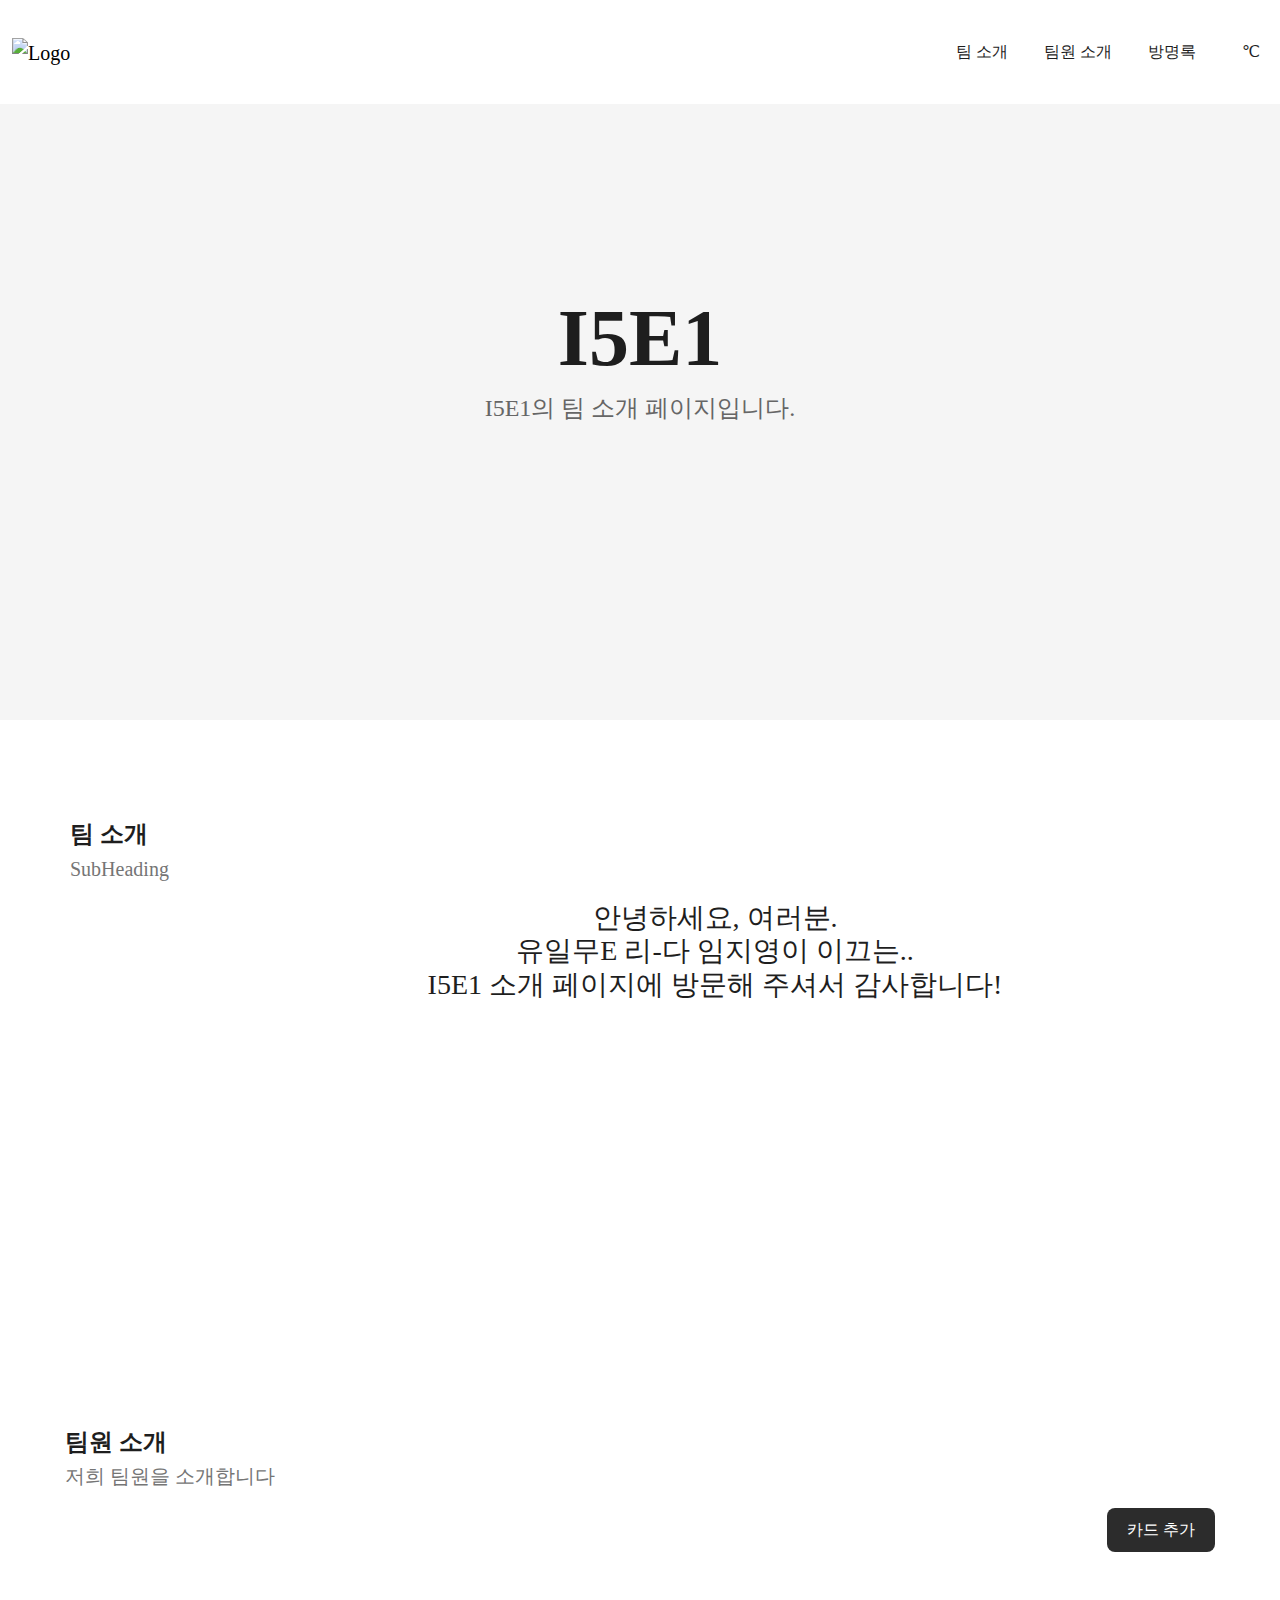
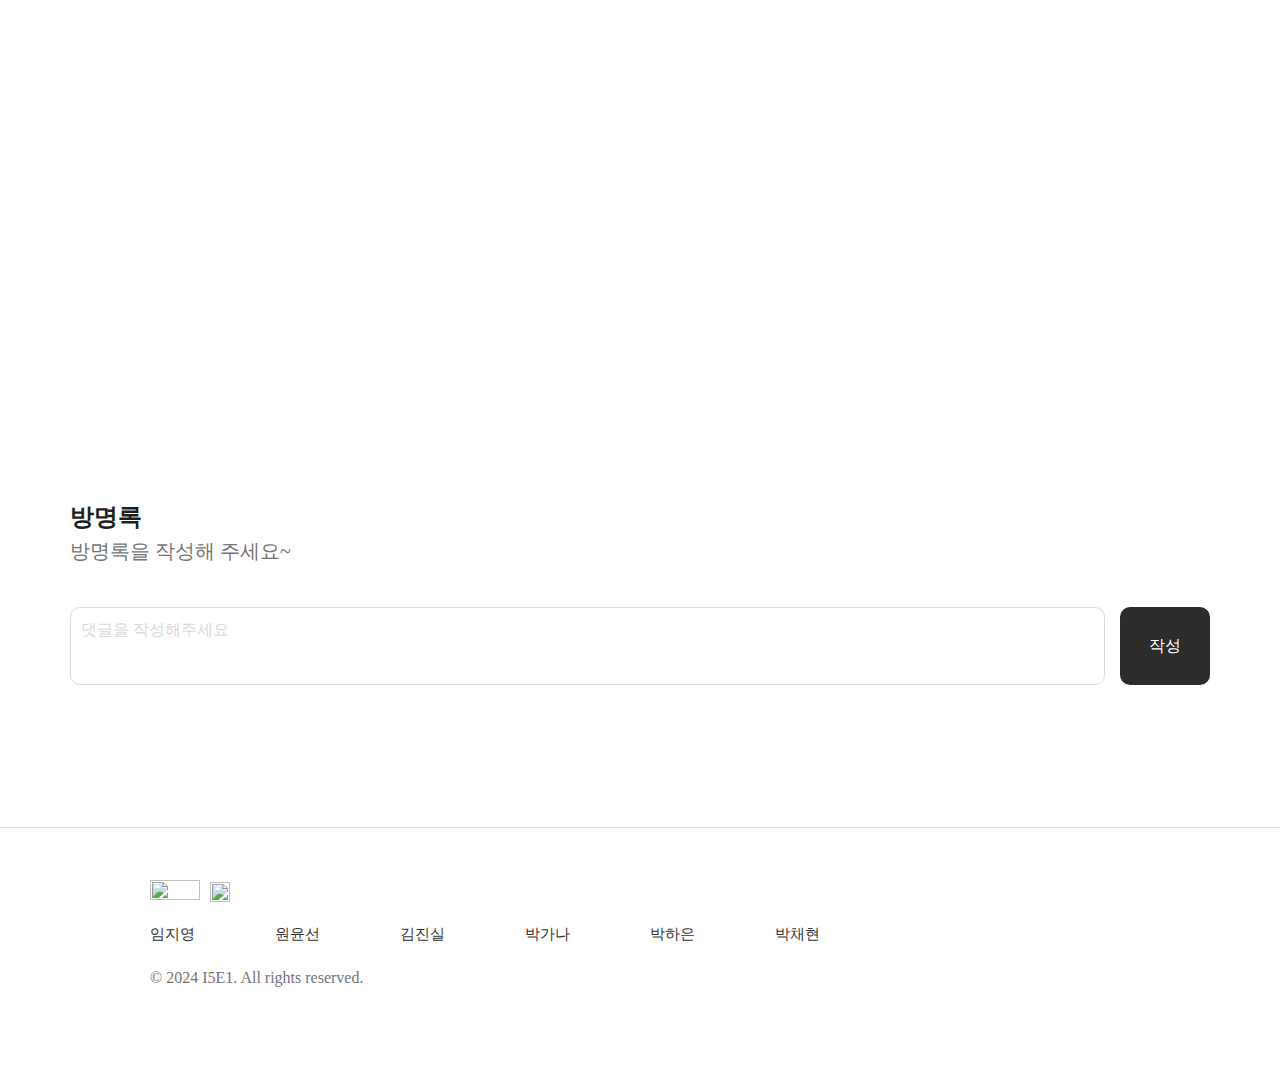
==== index.html @ d04c0a9f "카드 등록 css fix" ====
<!DOCTYPE html>
<html lang="en">

<head>
  <meta charset="UTF-8" />
  <meta name="viewport" content="width=device-width, initial-scale=1.0" />
  <title> I5E1 소개페이지 </title>
  <script src="https://ajax.googleapis.com/ajax/libs/jquery/3.5.1/jquery.min.js"></script>
  <script src="https://code.jquery.com/jquery-3.6.0.min.js"></script>
  <link href="https://cdn.jsdelivr.net/npm/bootstrap@5.0.2/dist/css/bootstrap.min.css" rel="stylesheet"
    integrity="sha384-EVSTQN3/azprG1Anm3QDgpJLIm9Nao0Yz1ztcQTwFspd3yD65VohhpuuCOmLASjC" crossorigin="anonymous">
  <link href="https://cdn.jsdelivr.net/npm/bootstrap@5.3.0/dist/css/bootstrap.min.css" rel="stylesheet">
  <link rel="stylesheet" href="./css/app.css" />

  <script>
    $(document).ready(function () {
      let url = "https://api.openweathermap.org/data/2.5/weather?q=Seoul&appid=7ecb1eb66ae504b90a80a108c2a51a09&units=metric";
      fetch(url)
        .then(res => res.json())
        .then(data => {
          let temp = data['main']['temp'];
          $('#ondo').text(temp);
          let icon = data['weather'][0]['icon'];
          let iconUrl = `https://openweathermap.org/img/wn/${icon}@2x.png`;
          $('#ondo-icon').html(`<img class="weather-icon" src="${iconUrl}" alt="Weather Icon">`);
        });
    });
  </script>
</head>

<body>

  <!-- 섹션 1 : 헤더 -->
  <nav class="navbar navbar-expand-lg fixed-top">
    <div class="container-fluid navbar-custom">
      <!-- 로고 -->
      <a class="navbar-brand" href="#">
        <img class="nbar-logo" src="https://ifh.cc/g/QCJOSd.png" alt="Logo">
      </a>

      <!-- 팀 소개 / 팀원 소개 / 방명록 / 온도 -->
      <div class="navbar-center">
        <ul class="navbar-nav">
          <li class="nav-item">
            <a class="nav-link" aria-current="page" href="#nbar1">팀 소개</a>
          </li>
          <li class="nav-item">
            <a class="nav-link" href="#teammates">팀원 소개</a>
          </li>
          <li class="nav-item">
            <a class="nav-link" href="#nbar3">방명록</a>
          </li>
          <li class="nav-item">
            <a class="nav-link" id="nav-link-ondo"><span id="ondo-icon"></span><span id="ondo"></span>℃</a>
          </li>
        </ul>
      </div>
    </div>
  </nav>

  <script src="https://cdn.jsdelivr.net/npm/bootstrap@5.3.0/dist/js/bootstrap.bundle.min.js"></script>

  <!-- 섹션 2 : 메인 / 팀 소개 페이지-->
  <div class="main_head">
    <div class="wrap">
      <h1 class="tit1"> I5E1 </h1>
      <h3 class="sub1"> I5E1의 팀 소개 페이지입니다. </h3>
    </div>
  </div>
  <div class=sub_head id="nbar1">
    <h4 class="tit2"> 팀 소개 </h4>
    <h6 class="sub2"> SubHeading </h6>
    <h3 class="introduce">
      안녕하세요, 여러분. <br>
      유일무E 리-다 임지영이 이끄는.. <br>
      I5E1 소개 페이지에 방문해 주셔서 감사합니다!
    </h3>
  </div>

    <!-- 첫번째 모달 -->
    <div class="modalFirst">
        <div class="modal_body1">
          <div class="icon1">
            <i
              id="menuBtn1"
              class="fa-solid fa-ellipsis-vertical"
              style="margin-right: 20px"
            ></i>
            <div id="menu1" class="menu">
              <button id="editBtn" class="btnOpenModal_2">수정</button>
              <button id="deleteBtn" class="btn-open-modalThird">삭제</button>
            </div>
            <i id="close" class="fa-solid fa-x"></i>
          </div>
          <div class="memverImgDiv">
          <img id="memberImg"
          />
        </div>
          <div class="info1">
            <div class="nameBlogBtn">
              <div class="name" id="nameBox"></div>
              <button id="blogBtn" type="button" class="btn">
                블로그 가기 >
              </button>    
            </div>
            <span id="mbtiBox"></span>
            <div id="descriptionBox">
              <br />
            </div>
          </div>
        </div>
      </div>
  
          <!-- 두번째 모달 -->
    <div class="modalSecond">
        <div class="modal_body2">
          <div class="icon2">
            <i id="close2" class="fa-solid fa-x"></i>
          </div>
          <div id="imageInput">
            <!-- imgPreview 추가 -->
            <img src="./images/no_image.png" id="imgPreview" class="imgPreview">
            <input type="file" accept="image/*" id="imgInput"  class="imgInput"/>
            <button id="imgSmt">사진 제출</button>
          </div>
          <form id="memberForm">
            <div class="info2">
              <div>
                <span>이름<br /></span>
                <input id="name" type="text" placeholder="이름" />
              </div>
              <div>
                <span>MBTI</span>
                <input id="mbti" type="text" placeholder="MBTI" />
              </div>
              <div>
                <span>블로그 주소</span>
                <input id="blog" type="text" placeholder="블로그 주소" />
              </div>
              <div>
                <span>한줄 소개</span>
                <input id="intro" type="text" placeholder="한줄 소개" />
              </div>
              <div>
                <span>자기소개</span>
                <textarea
                  id="description"
                  class="me"
                  type="text"
                  placeholder="자기소개"
                ></textarea>
              </div>
              <div>
                <button id="register" type="submit" class="btn btn-dark">
                  등록
                </button>
            </div>
            </div>
          </form>
        </div>
      </div>
  
          <!-- 세번째 모달 -->
    <div class="modalThird">
        <div class="modal_body3">
          <div class="icon3">
            <i id="close3" class="fa-solid fa-x"></i>
          </div>
          <div class="info3">
            <span>글을 삭제하시겠습니까?<br /></span>
            <div class="btn">
              <button id="yes" type="button" class="btn btn-outline-dark">
                네
              </button>
              <button id="no" type="button" class="btn btn-dark">아니오</button>
            </div>
          </div>
        </div>
      </div>
  
    <!-- 팀원소개 섹션-->
    <div class="teammates" id="teammates">
      <h4 class="tit2"> 팀원 소개 </h4>
      <h6 class="sub2"> 저희 팀원을 소개합니다</h6>
          <button id="createBtn">카드 추가</button>
    
        <!-- 팀원 카드 모음  potato-row -->
        <div class="row row-cols-1 row-cols-md-3 g-4 team-cards" id="team-cards">
            <!-- 팀원 카드 -->
        </div>
    </div>


  <div class="comment" id="nbar3">
    <h4 class="tit2"> 방명록 </h4>
    <h6 class="sub2"> 방명록을 작성해 주세요~ </h6>

    <!-- 댓글 입력 폼 -->
    <form id="commentForm" class="commentWrap">
      <textarea name="" class="commentBox" id="commentCont" placeholder="댓글을 작성해주세요"></textarea>
      <button type="submit" class="commentSubmtBtn">작성</button>
    </form>


    <!-- 댓글 입력 폼 종료 -->

        <!-- 말풍선 -->
        <div class="guestbook" id="guestbook"></div>
    </div>
    <!-- 각각의 js 이름 스크립트에 넣기(아래처럼) -->
    
    <!-- firebase CDN -->
    <script src="https://cdnjs.cloudflare.com/ajax/libs/firebase/7.14.1-0/firebase.js"> </script>
    <script src="js/app.js" type="module"></script>
    <!-- <script src="js/teammates.js"></script> -->
    <script src="https://kit.fontawesome.com/493cc16663.js" crossorigin="anonymous"></script>
    

  <!-- 섹션 1 : 푸터 -->
  <footer class="footer">
    <div class="footer-logo">
      <a class="footer-brand1">
        <img id="footer-logo1" src="https://ifh.cc/g/TnO97L.png">
      </a>
      <a class="footer-brand2" href="https://github.com/reizvoll/I5E1" target="_blank">
        <img id="footer-logo2"
          src="https://www.riido.io/_next/image?url=https%3A%2F%2Fcdn.riido.io%2Ffiles%2Feditors%2FIAOCOTfhJPA81TROroDg1.png&w=1920&q=75">
      </a>
    </div>

    <p class="footer-name">
      <a href="https://reiz-voll.tistory.com/" target="_blank"><span>임지영</span></a>
      <a href="https://velog.io/@sun4/posts" target="_blank"><span>원윤선</span></a>
      <a href="https://notion0896.tistory.com/" target="_blank"><span>김진실</span></a>
      <a href="https://dev-gana.tistory.com/" target="_blank"><span>박가나</span></a>
      <a href="https://velog.io/@pk97h/posts" target="_blank"><span>박하은</span></a>
      <a href="https://velog.io/@chay140/posts" target="_blank"><span>박채현</span></a>
    </p>

    <p id="All-rights-reserved">© 2024 I5E1. All rights reserved.</p>
  </footer>


</body>

</html>
---- css/app.css ----
@import "comment.css";
@import "commentForm.css";
@import "headFoot.css";
@import "mainPage.css";
@import "modalStyle.css";
@import "teamMates.css";  
@import url("https://cdn.jsdelivr.net/gh/orioncactus/pretendard@v1.3.8/dist/web/static/pretendard.css");

*{
    font-family: "Pretendard Variable";
}
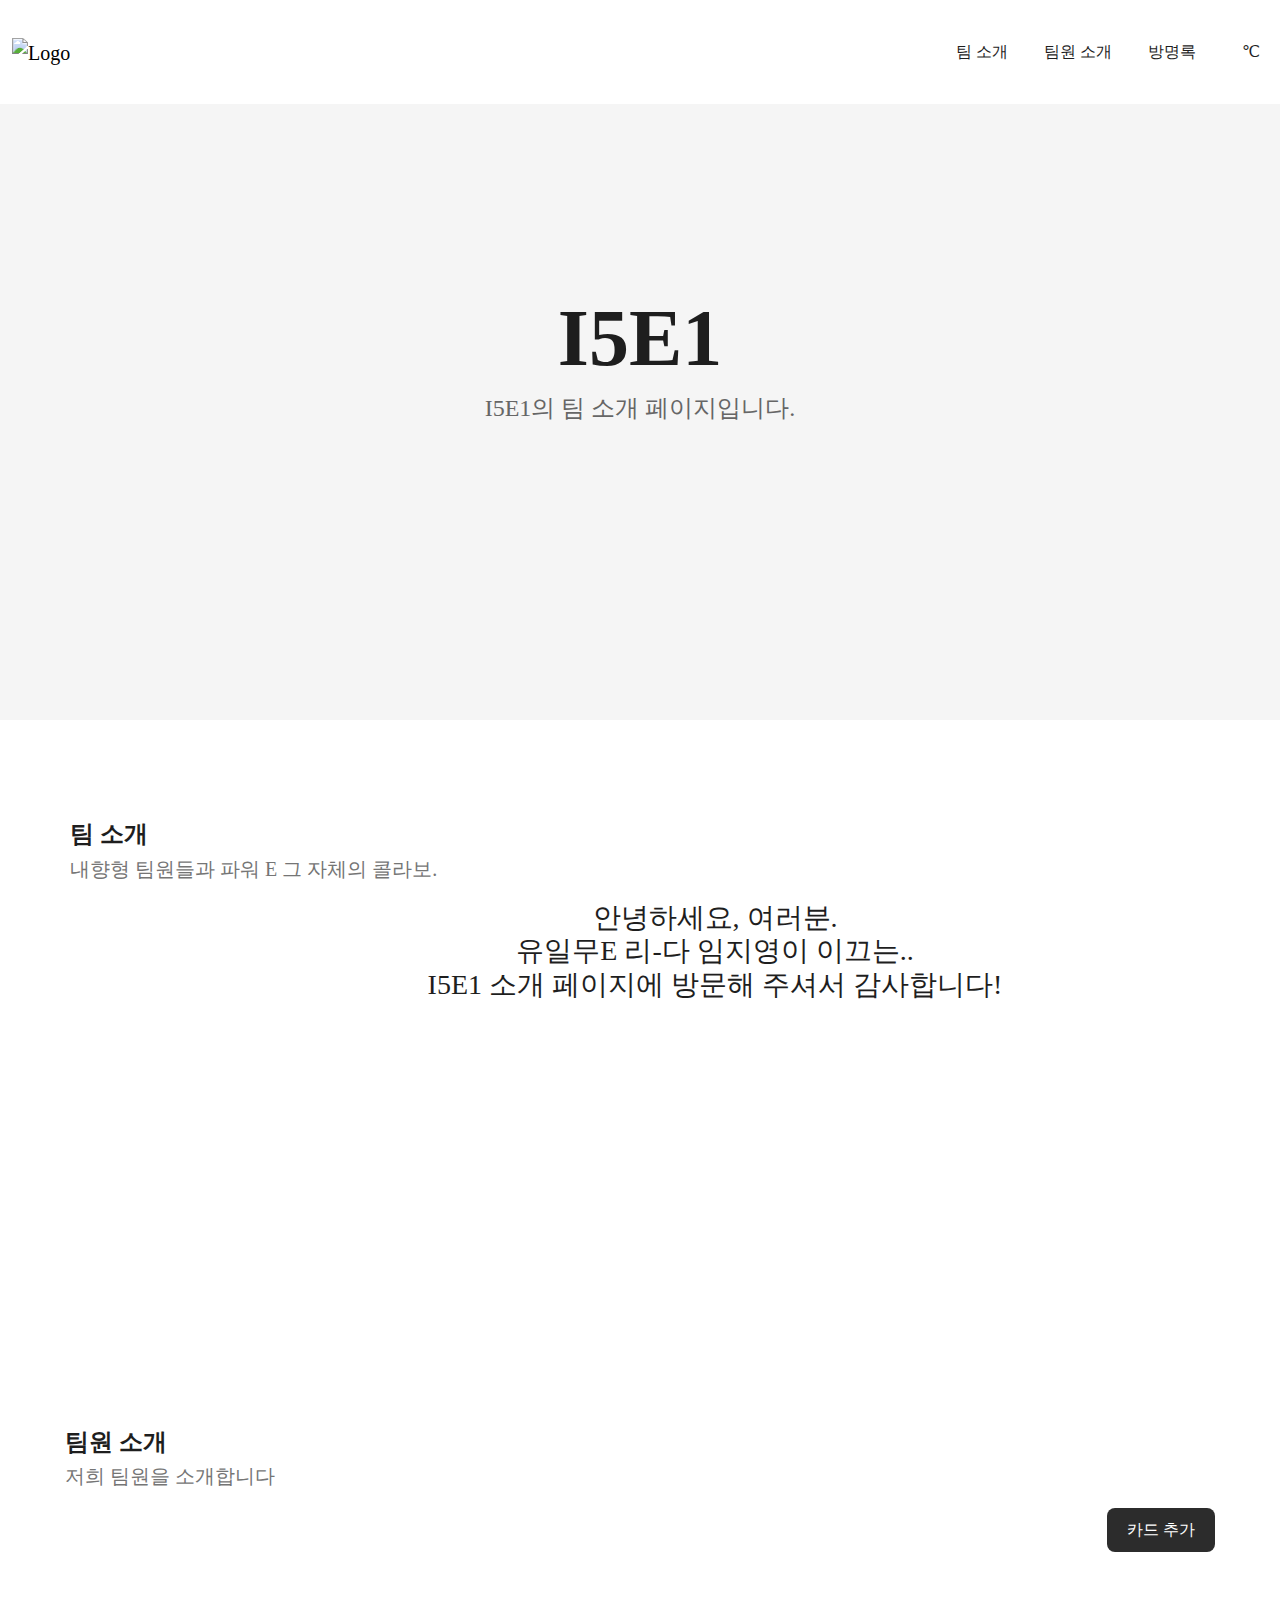
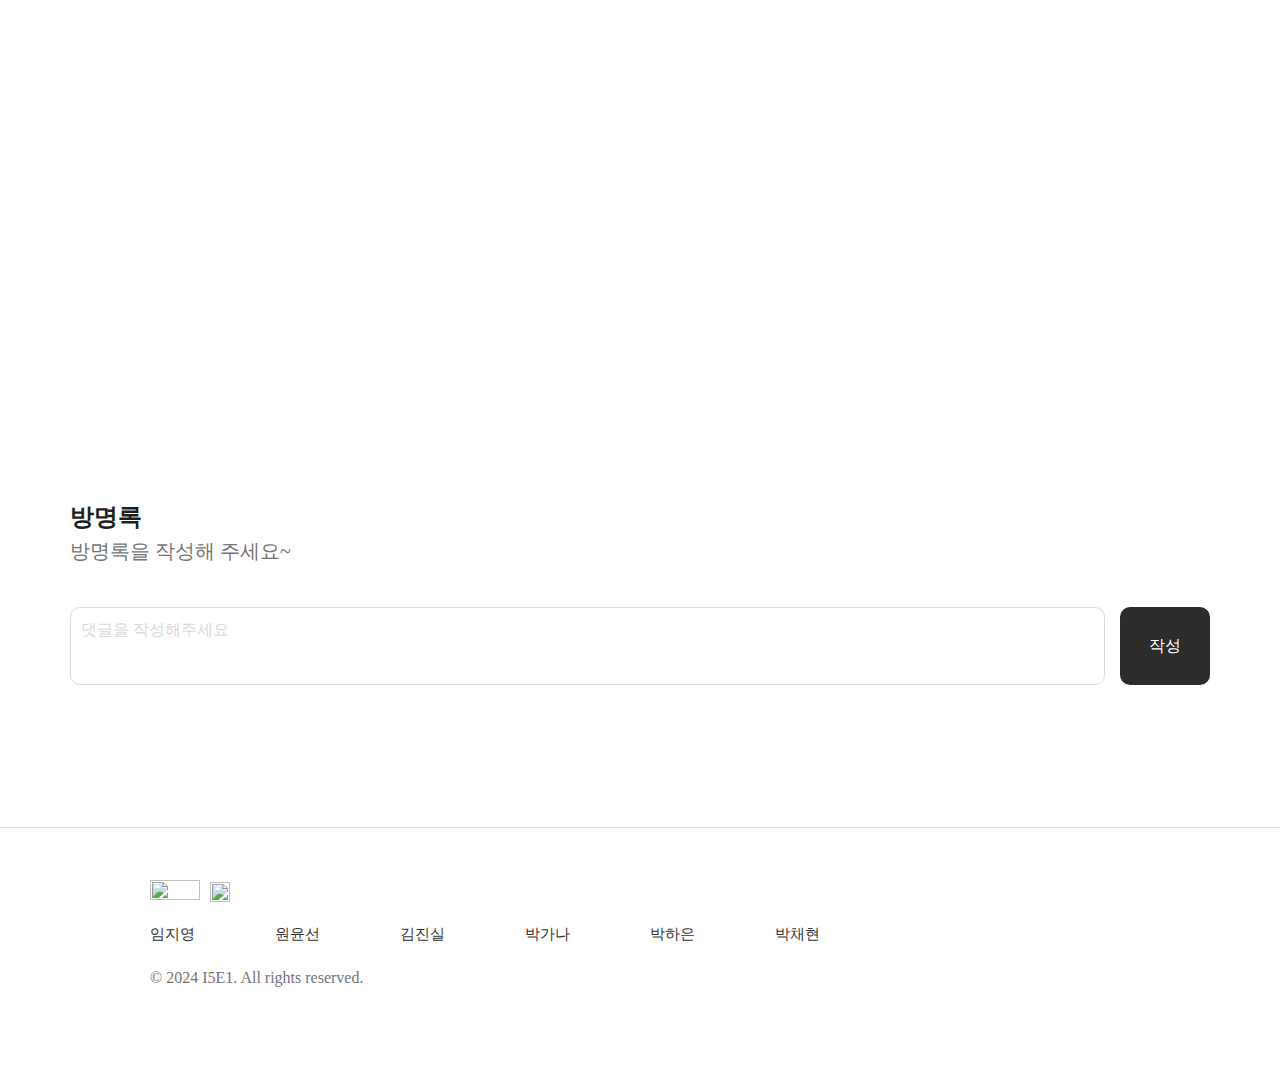
==== commit cb00cfd5: "Merge branch 'main' of https://github.com/reizvoll/I5E1" ====
--- a/index.html
+++ b/index.html
@@ -69,7 +69,7 @@
   </div>
   <div class=sub_head id="nbar1">
     <h4 class="tit2"> 팀 소개 </h4>
-    <h6 class="sub2"> SubHeading </h6>
+    <h6 class="sub2"> 내향형 팀원들과 파워 E 그 자체의 콜라보. </h6>
     <h3 class="introduce">
       안녕하세요, 여러분. <br>
       유일무E 리-다 임지영이 이끄는.. <br>
@@ -243,4 +243,4 @@
 
 </body>
 
-</html>+</html>
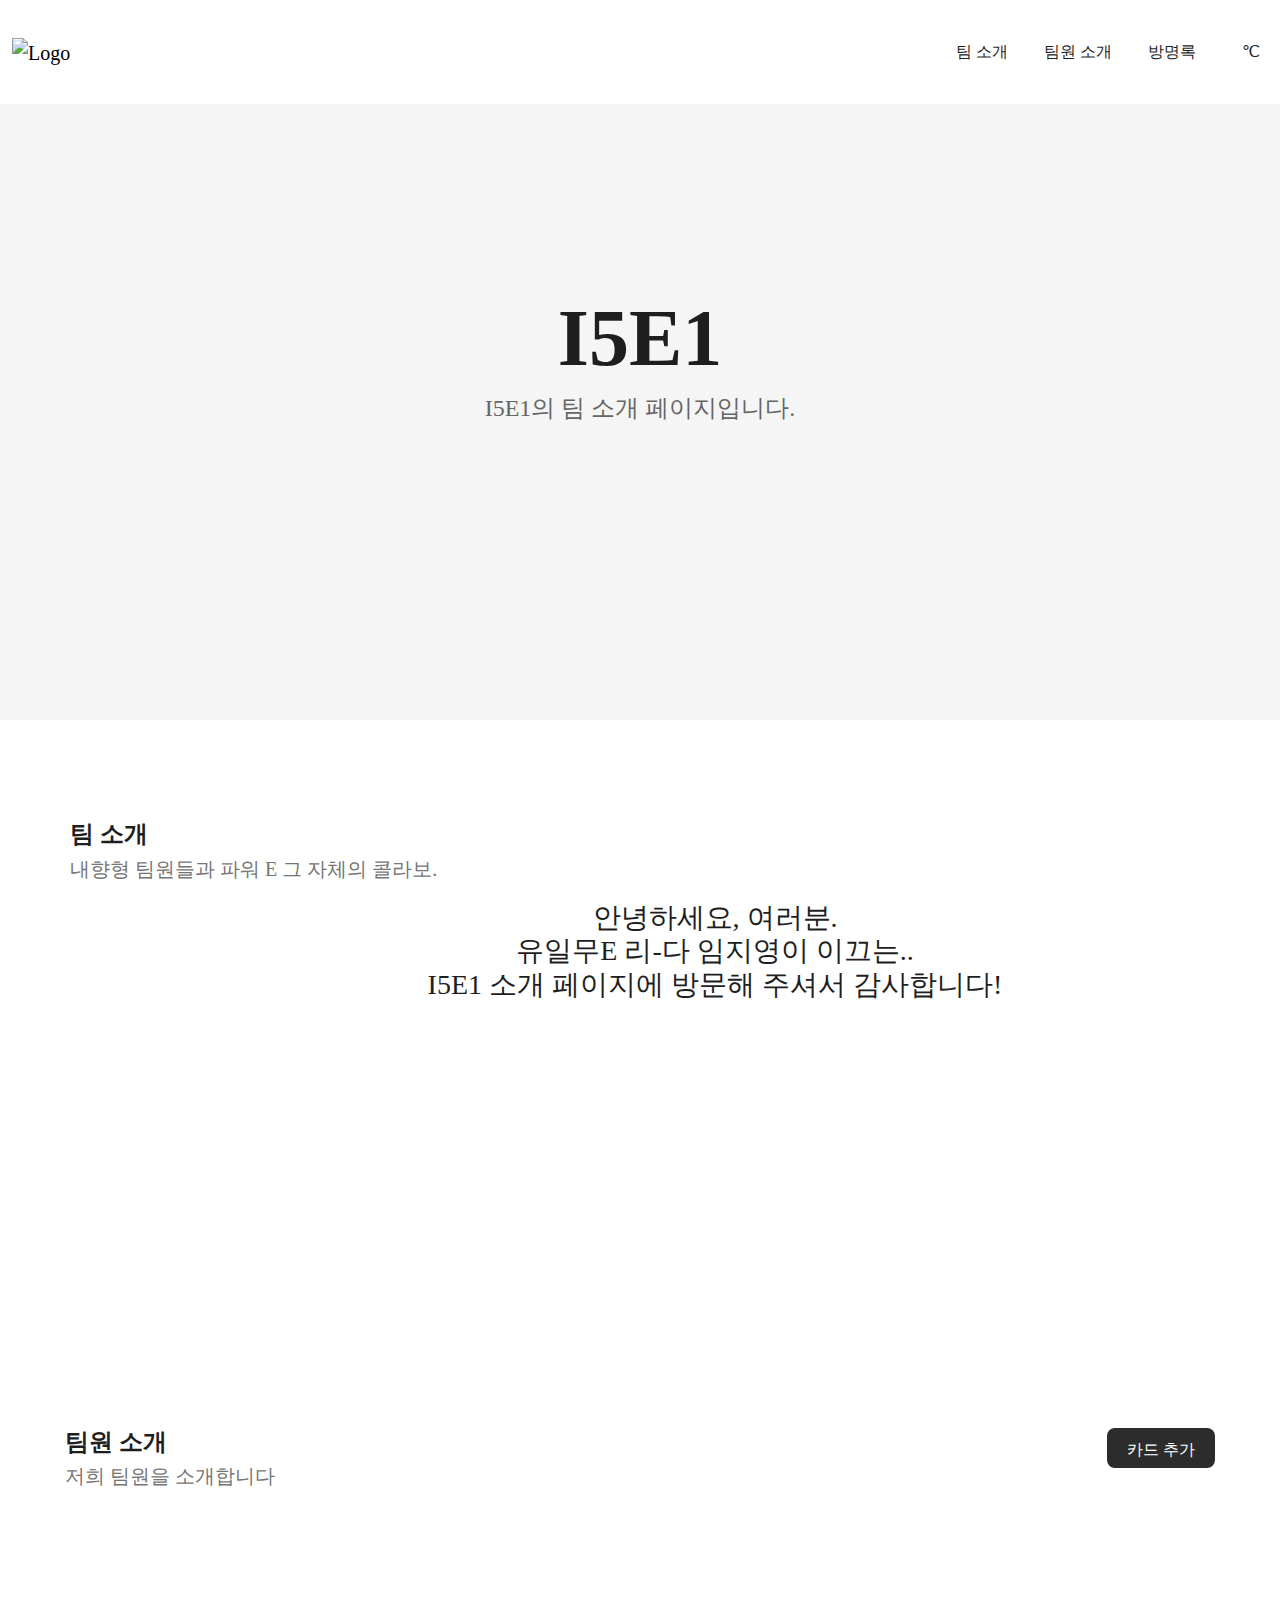
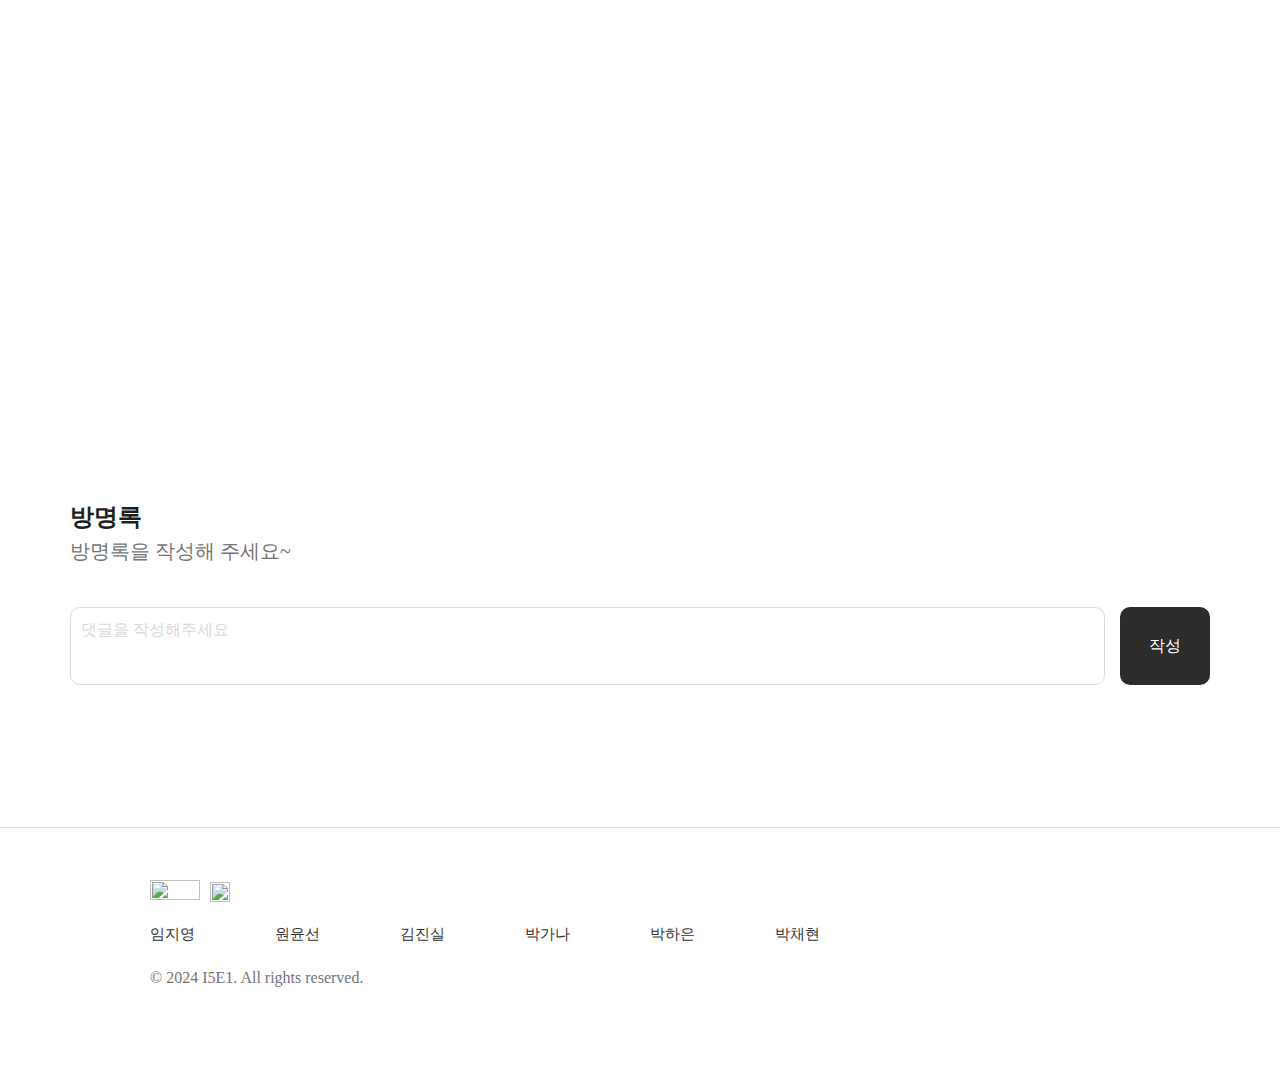
==== commit c7d53908: "카드 추가 버튼이 또 말썽임" ====
--- a/index.html
+++ b/index.html
@@ -180,9 +180,15 @@
   
     <!-- 팀원소개 섹션-->
     <div class="teammates" id="teammates">
-      <h4 class="tit2"> 팀원 소개 </h4>
-      <h6 class="sub2"> 저희 팀원을 소개합니다</h6>
-          <button id="createBtn">카드 추가</button>
+      <div class="team-intro">
+              <div>
+                <h4 class="tit2"> 팀원 소개 </h4>
+                <h6 class="sub2"> 저희 팀원을 소개합니다</h6>
+              </div>
+              
+              <button id="createBtn">카드 추가</button>
+      </div>
+
     
         <!-- 팀원 카드 모음  potato-row -->
         <div class="row row-cols-1 row-cols-md-3 g-4 team-cards" id="team-cards">
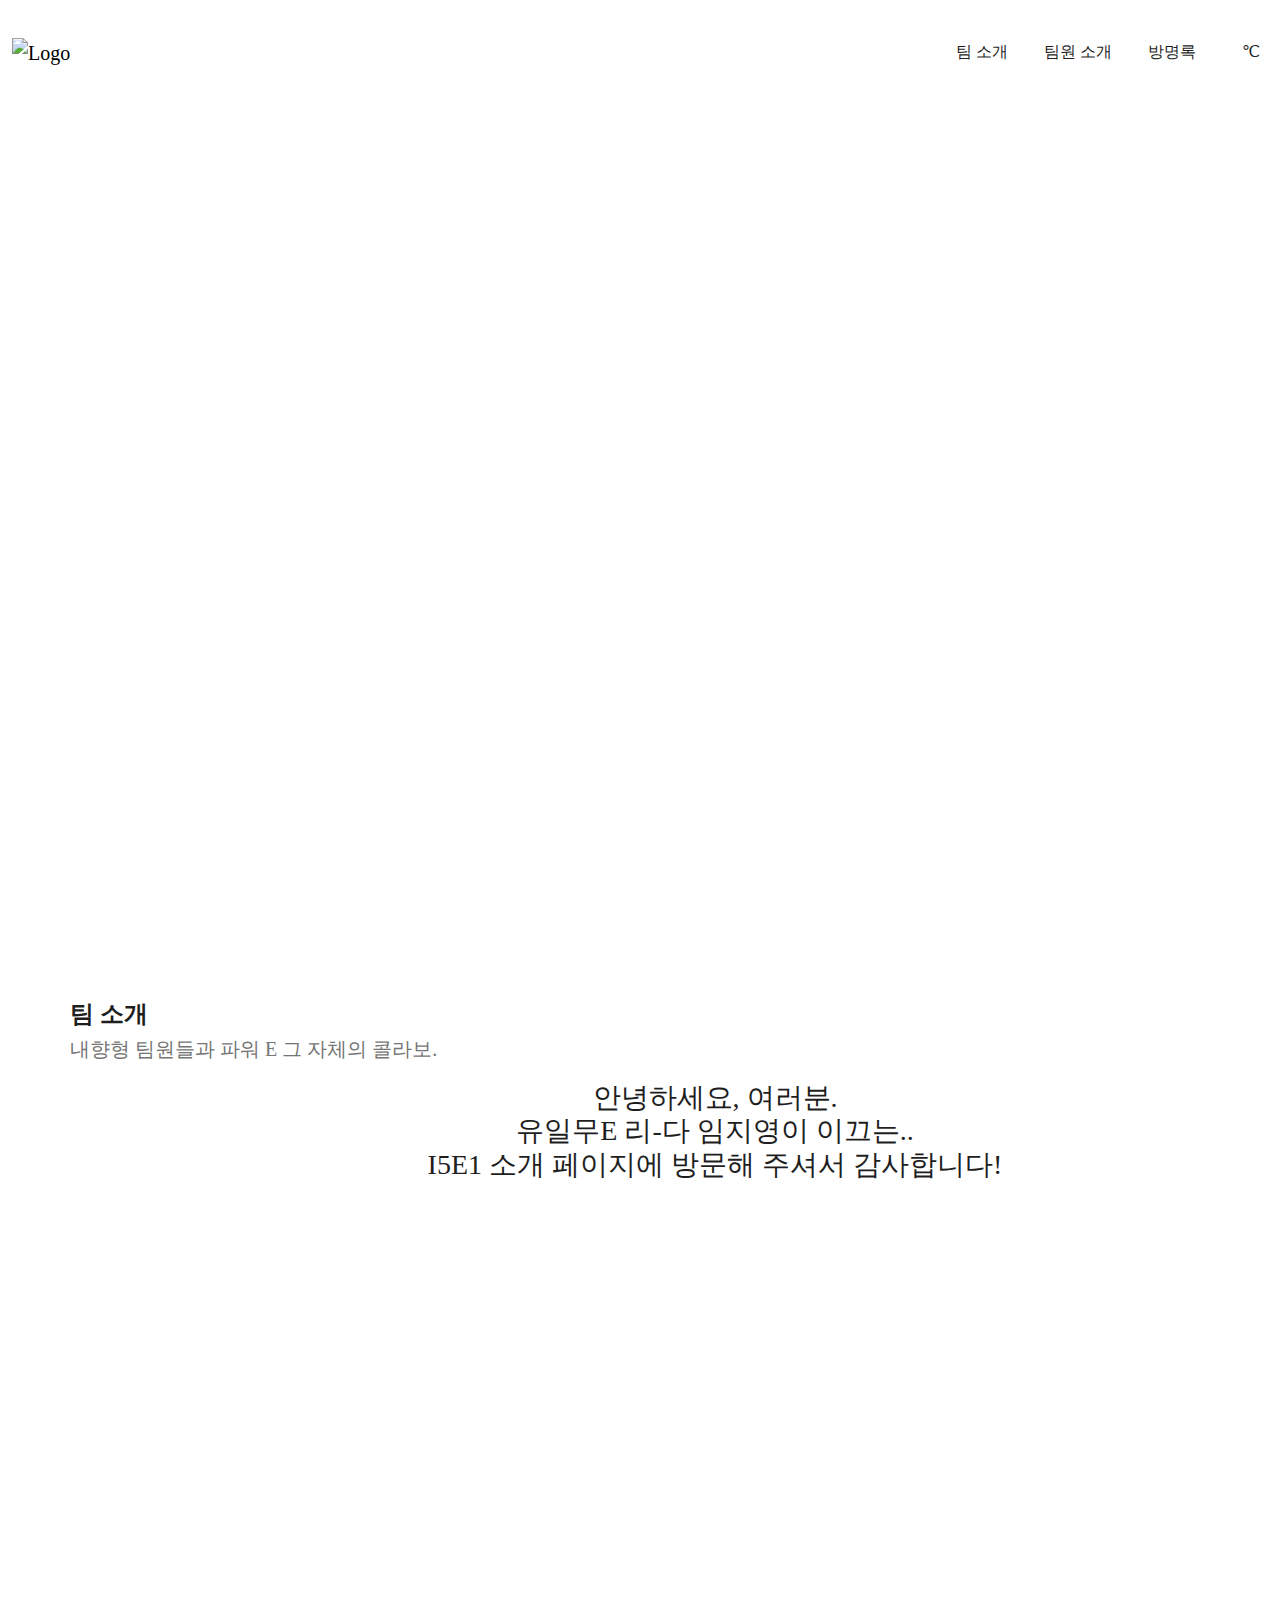
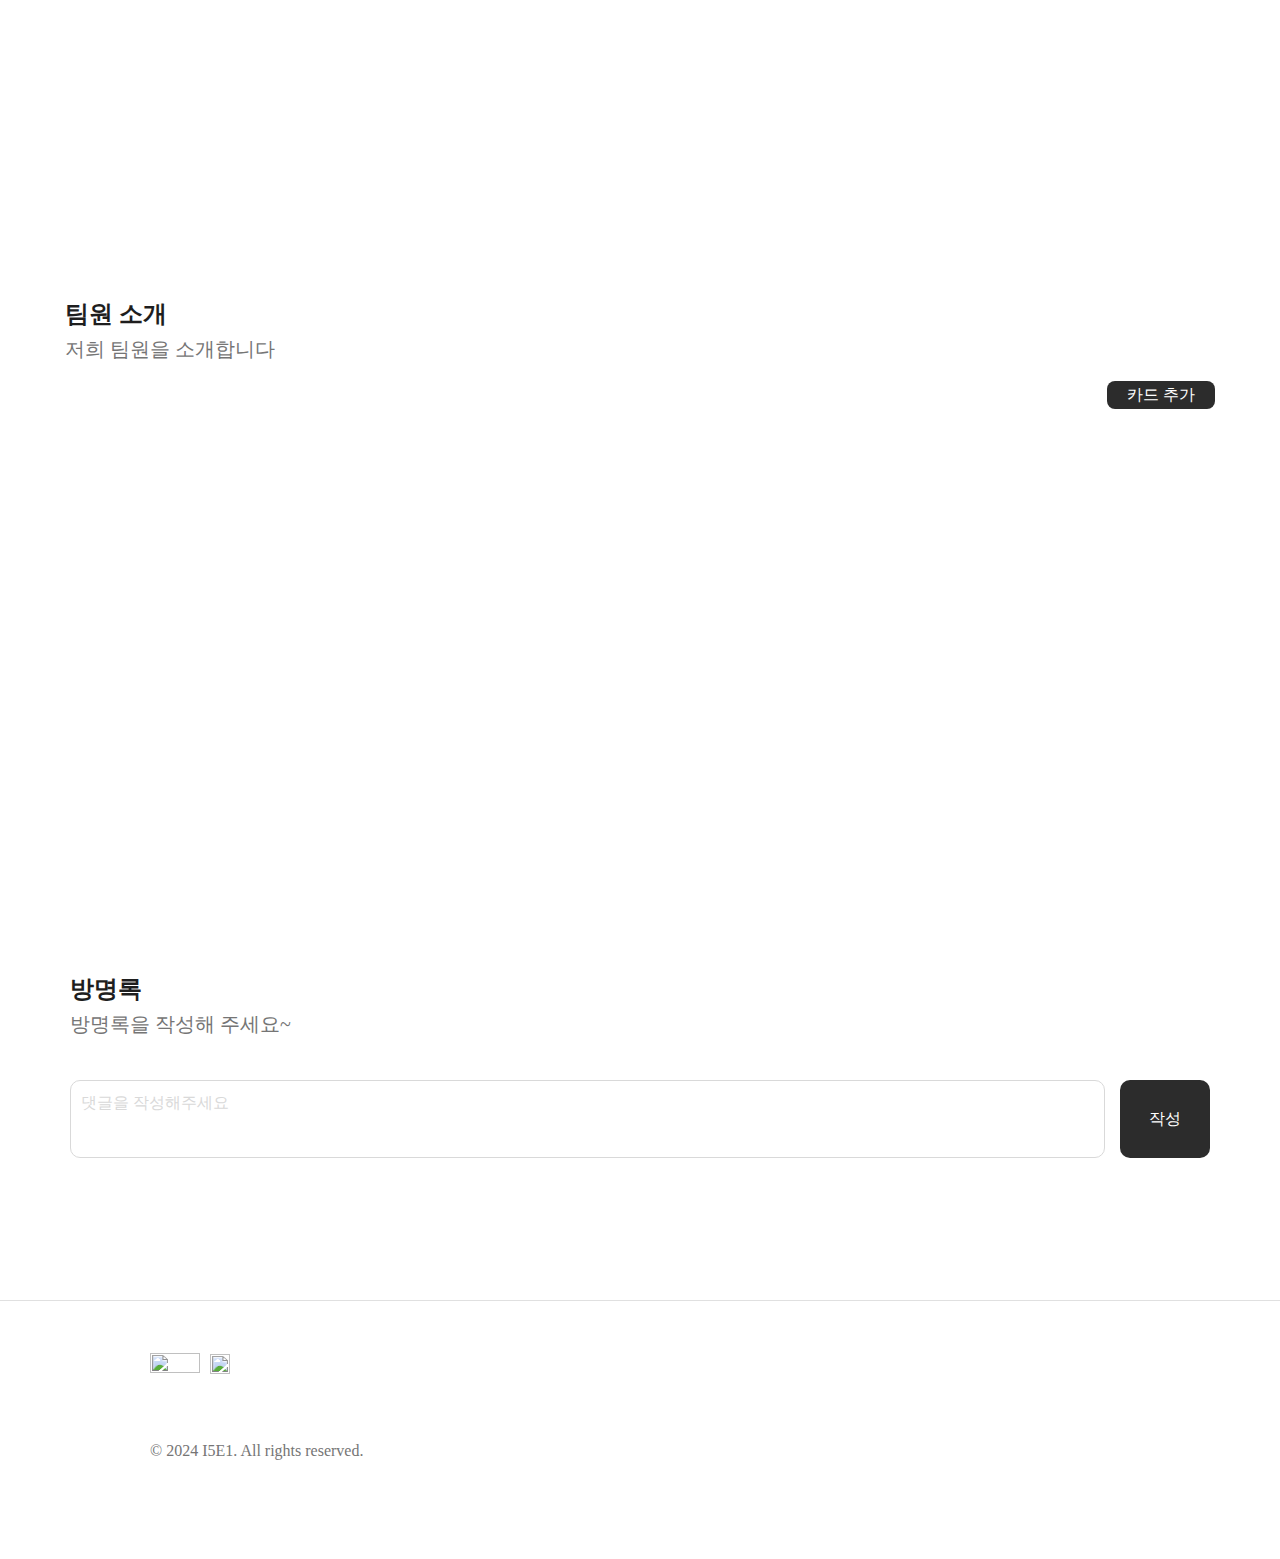
==== commit c76f3e3b: "feat : member 추가 input css" ====
--- a/index.html
+++ b/index.html
@@ -120,8 +120,10 @@
           <div id="imageInput">
             <!-- imgPreview 추가 -->
             <img src="./images/no_image.png" id="imgPreview" class="imgPreview">
-            <input type="file" accept="image/*" id="imgInput"  class="imgInput"/>
-            <button id="imgSmt">사진 제출</button>
+            <div>
+              <input type="file" accept="image/*" id="imgInput"  class="imgInput"/>
+              <button id="imgSmt">사진 제출</button>
+          </div>
           </div>
           <form id="memberForm">
             <div class="info2">
@@ -180,15 +182,9 @@
   
     <!-- 팀원소개 섹션-->
     <div class="teammates" id="teammates">
-      <div class="team-intro">
-              <div>
-                <h4 class="tit2"> 팀원 소개 </h4>
-                <h6 class="sub2"> 저희 팀원을 소개합니다</h6>
-              </div>
-              
-              <button id="createBtn">카드 추가</button>
-      </div>
-
+      <h4 class="tit2"> 팀원 소개 </h4>
+      <h6 class="sub2"> 저희 팀원을 소개합니다</h6>
+          <button id="createBtn">카드 추가</button>
     
         <!-- 팀원 카드 모음  potato-row -->
         <div class="row row-cols-1 row-cols-md-3 g-4 team-cards" id="team-cards">
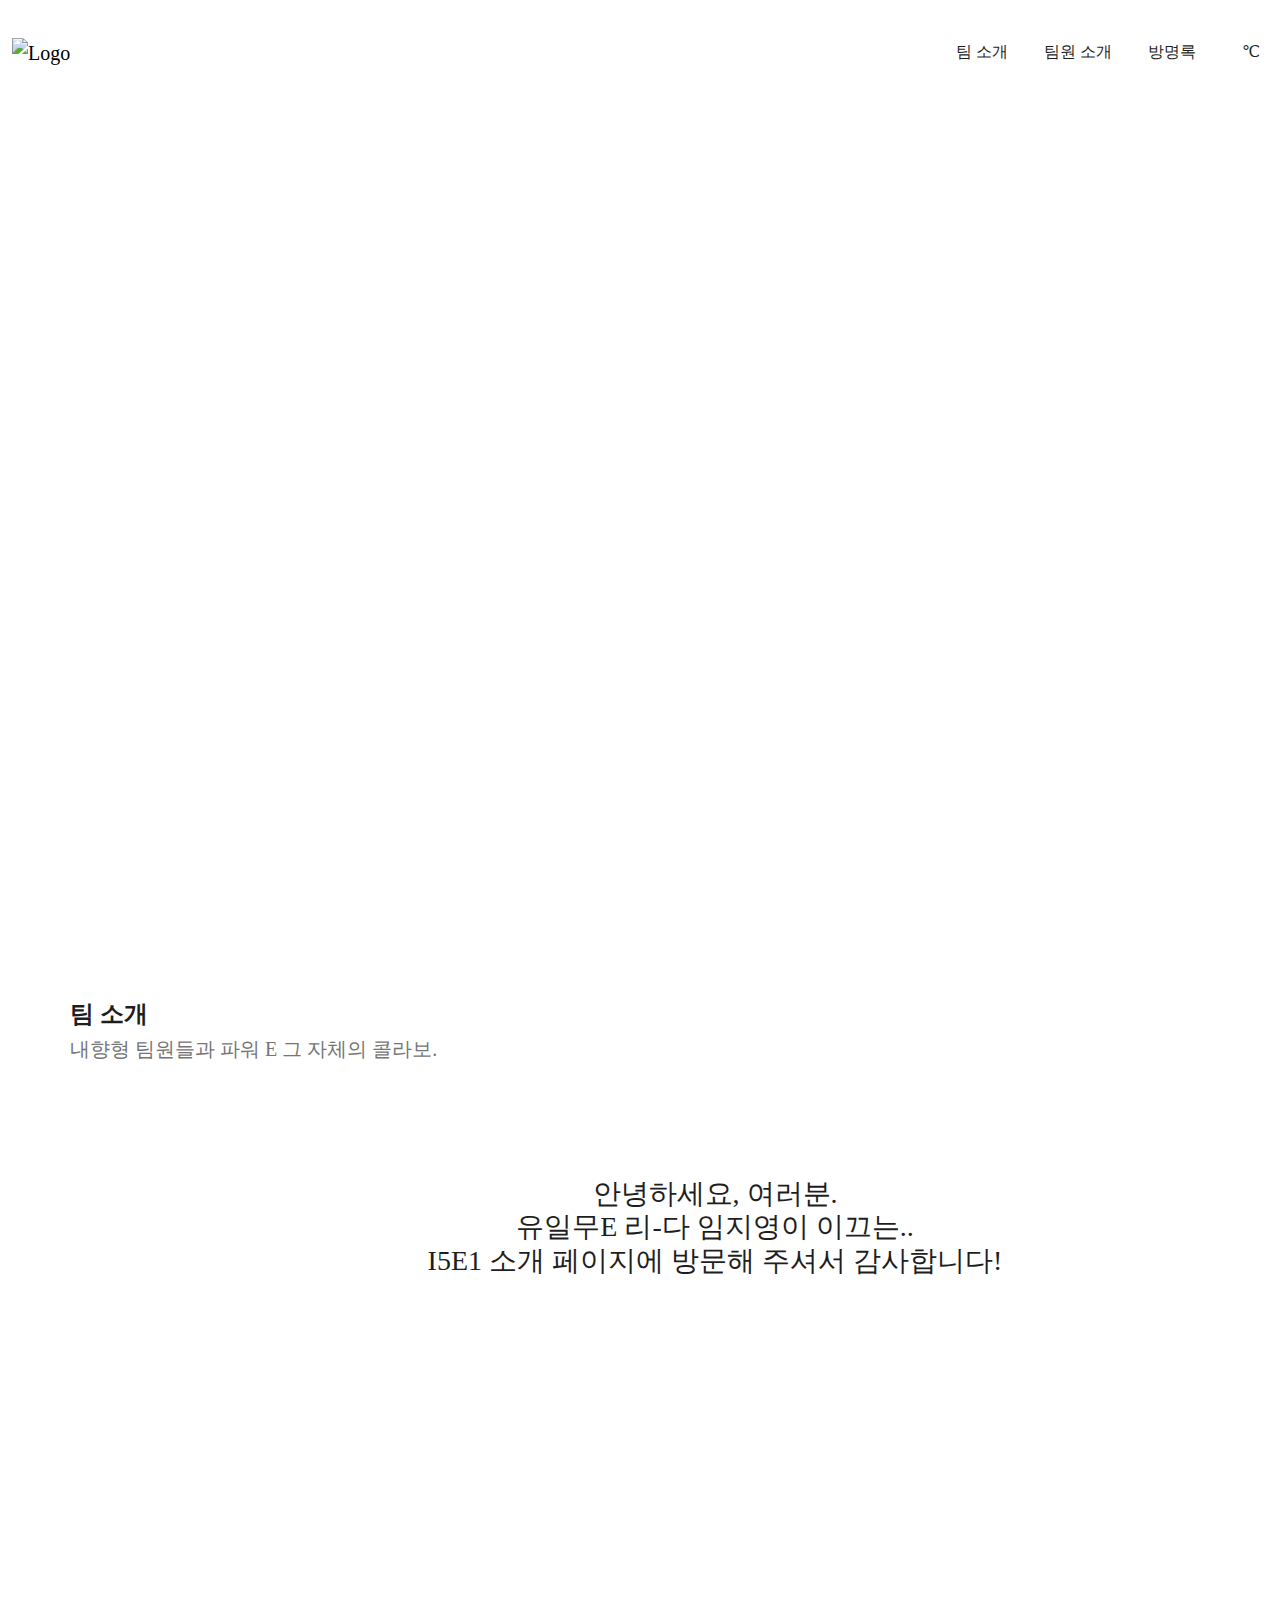
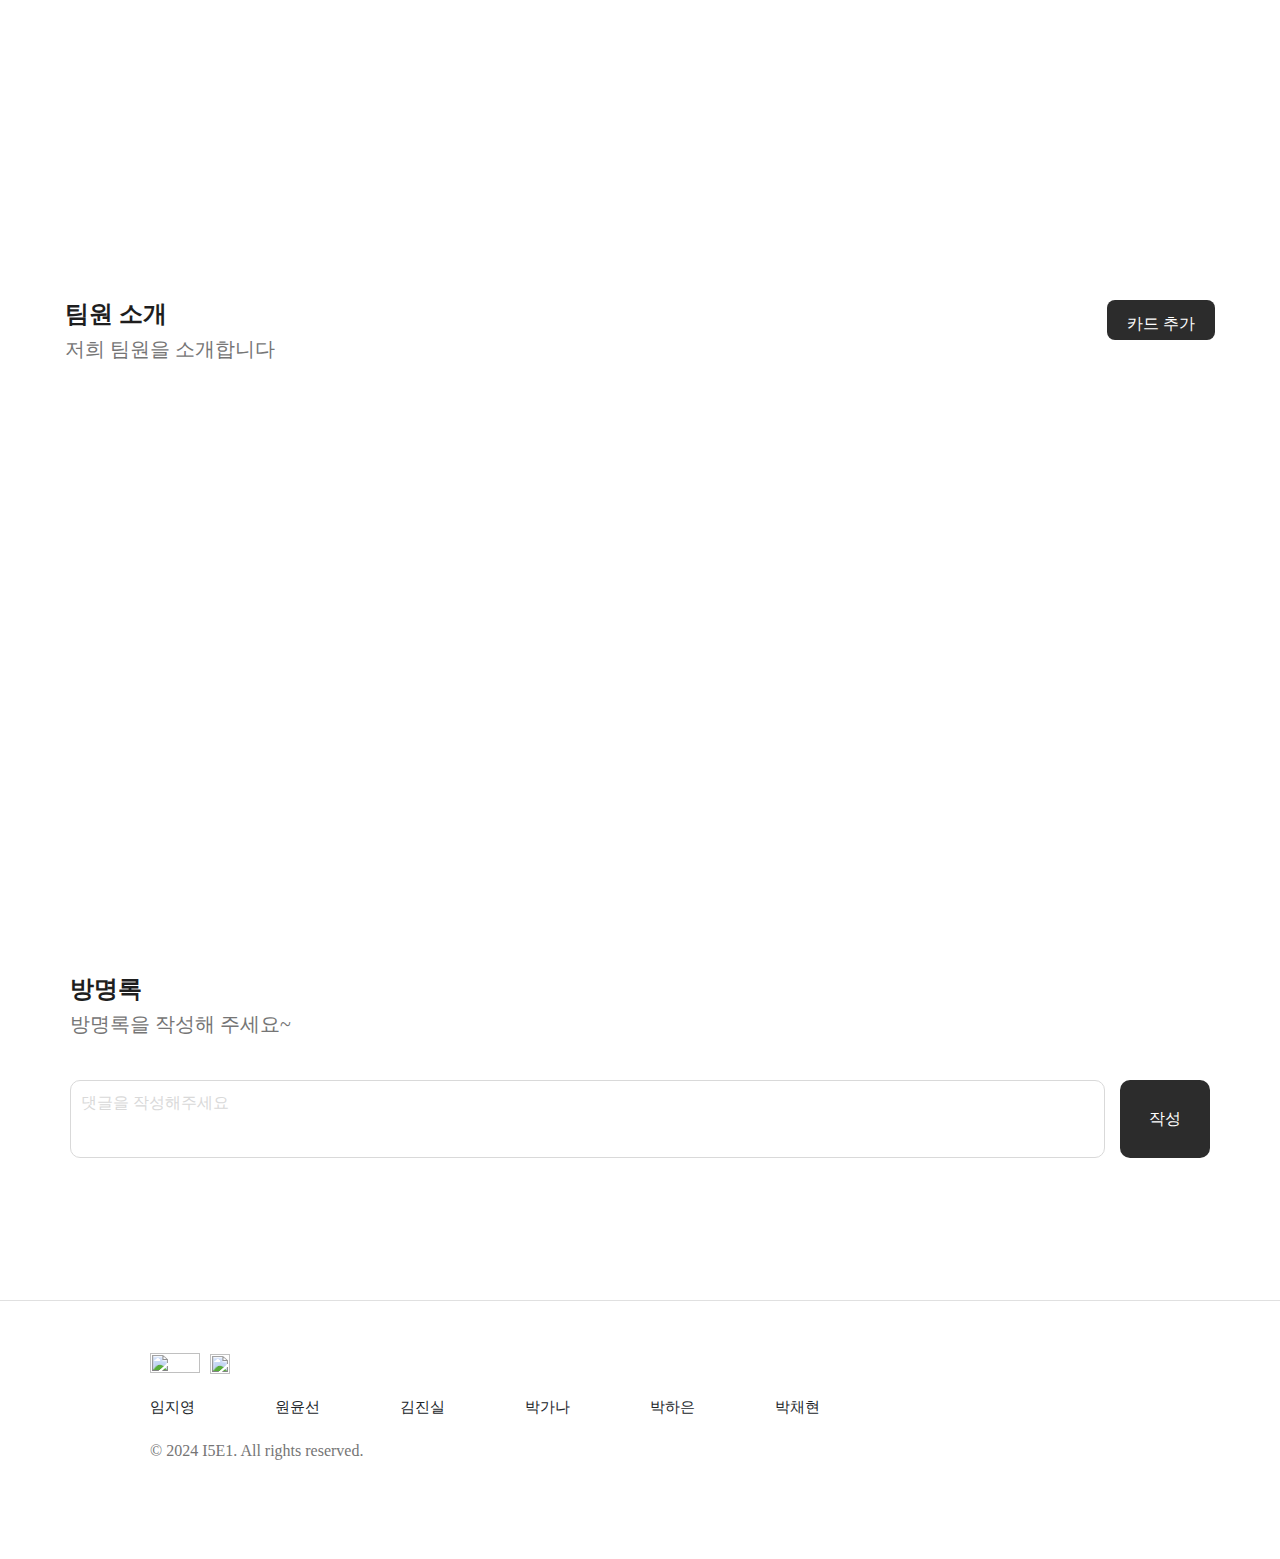
==== commit 5677a036: "Update index.html (추가버튼 위차가 절 힘들게해요)" ====
--- a/index.html
+++ b/index.html
@@ -182,9 +182,13 @@
   
     <!-- 팀원소개 섹션-->
     <div class="teammates" id="teammates">
-      <h4 class="tit2"> 팀원 소개 </h4>
-      <h6 class="sub2"> 저희 팀원을 소개합니다</h6>
-          <button id="createBtn">카드 추가</button>
+      <div class="team-intro">
+        <div>
+          <h4 class="tit2"> 팀원 소개 </h4>
+          <h6 class="sub2"> 저희 팀원을 소개합니다</h6>
+        </div>      
+        <button id="createBtn">카드 추가</button>
+      </div>
     
         <!-- 팀원 카드 모음  potato-row -->
         <div class="row row-cols-1 row-cols-md-3 g-4 team-cards" id="team-cards">
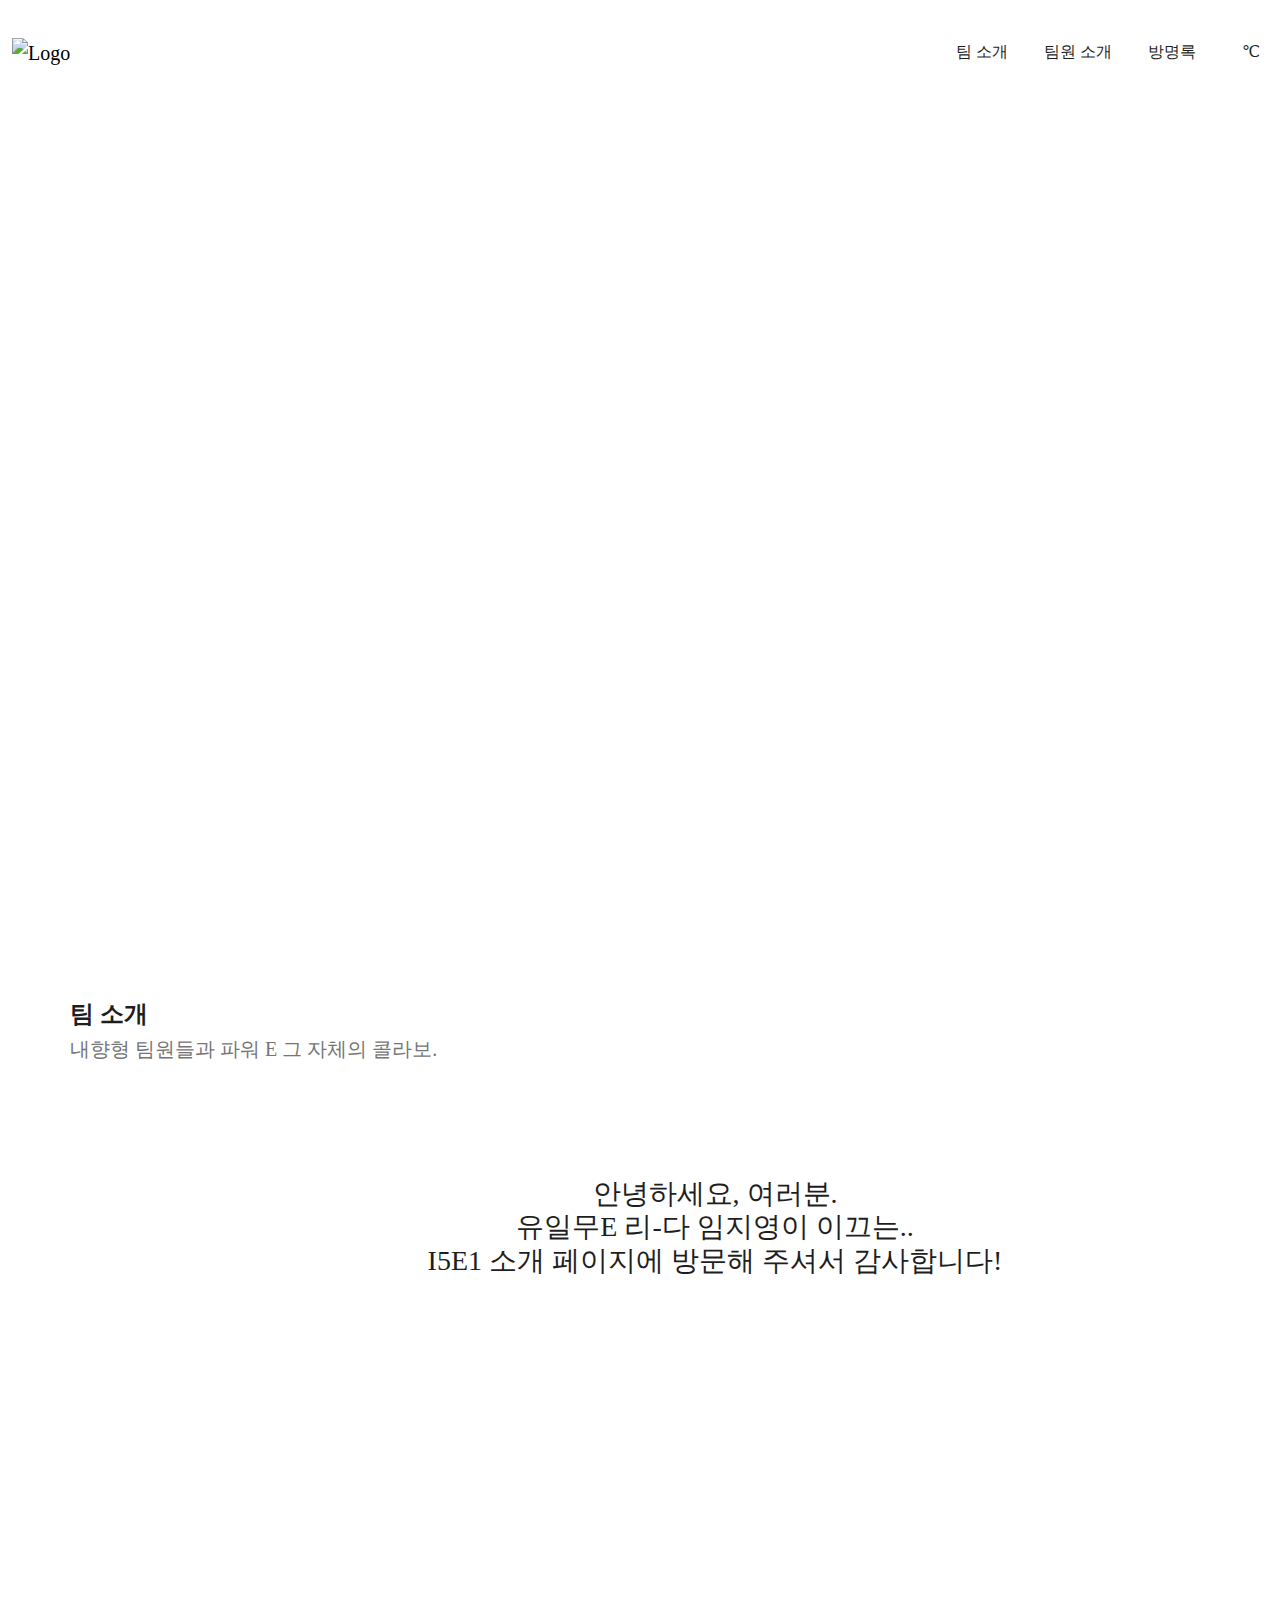
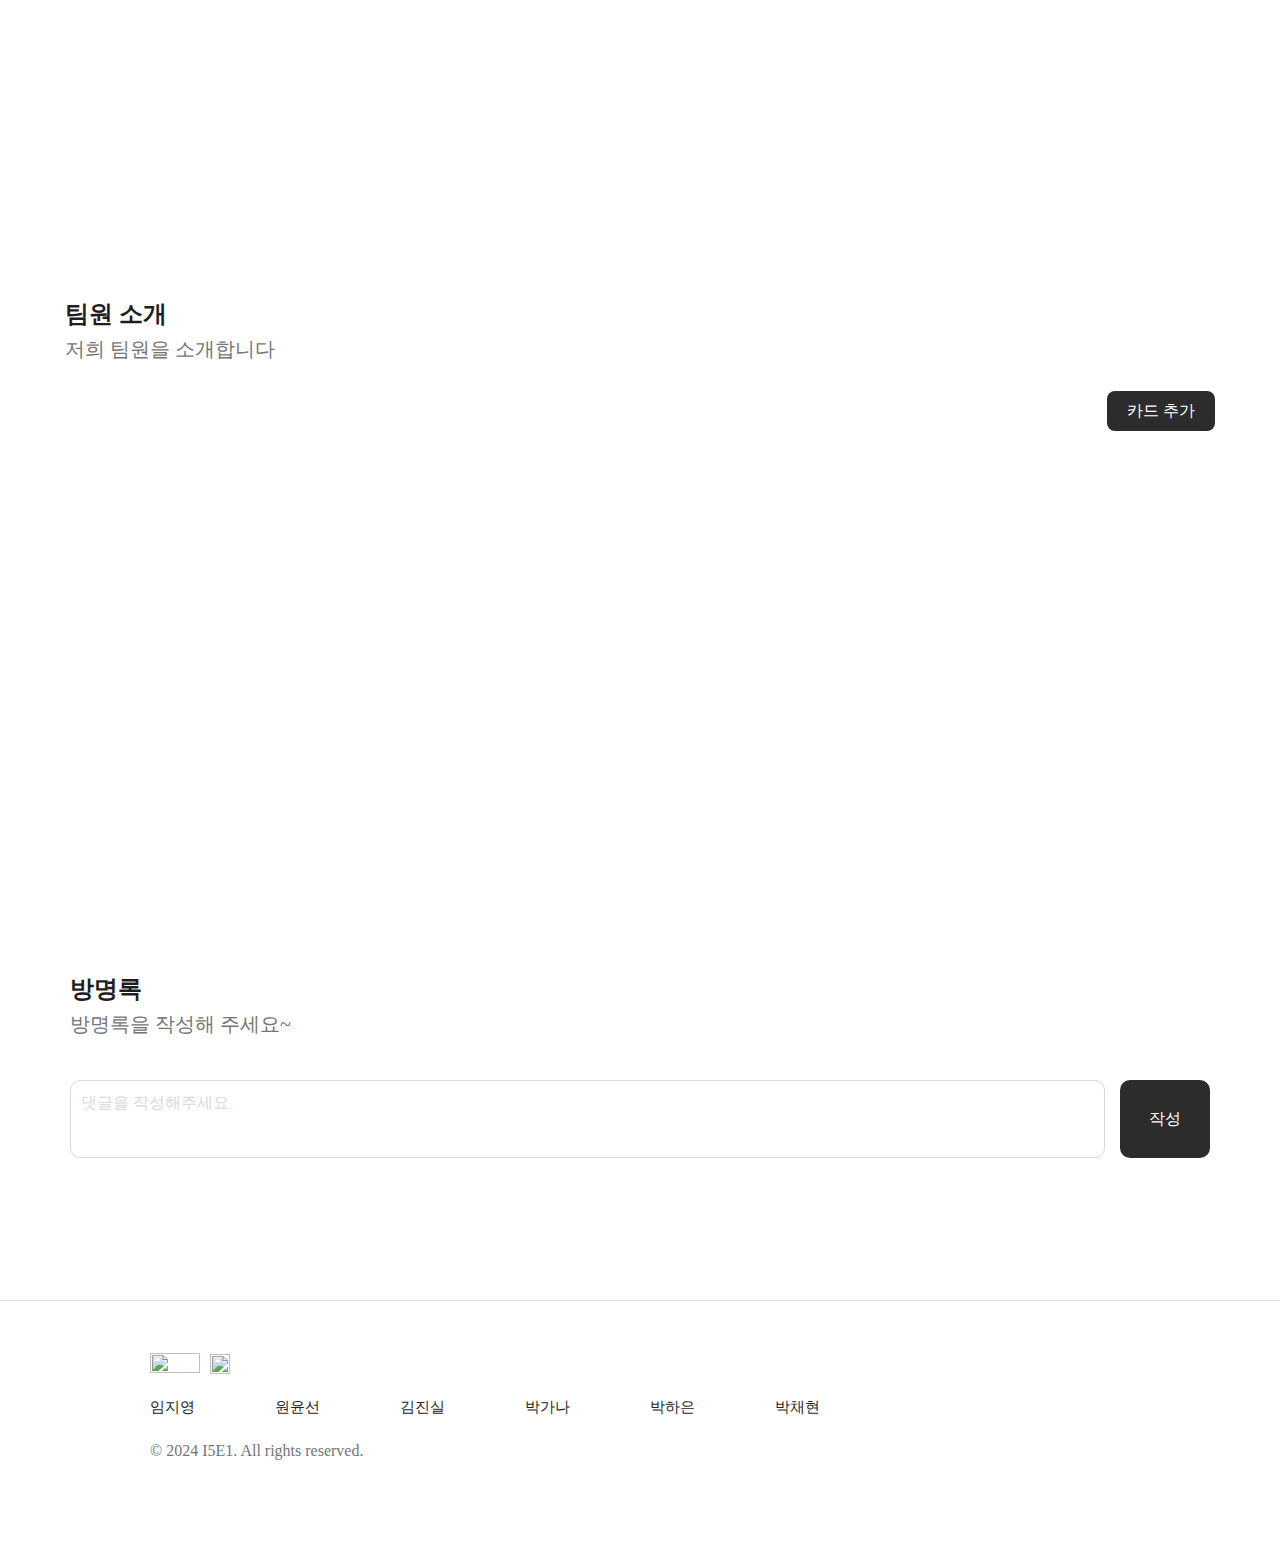
==== commit 03e61273: "add : name hover" ====
--- a/index.html
+++ b/index.html
@@ -75,6 +75,27 @@
       유일무E 리-다 임지영이 이끄는.. <br>
       I5E1 소개 페이지에 방문해 주셔서 감사합니다!
     </h3>
+
+    <div class="tooltip_back">
+      <div class="face1" >
+        <div class="tooltip_name">임지영</div>
+    </div>
+      <div class="face2" >
+          <div class="tooltip_name">김진실</div>
+      </div>
+      <div class="face3" >
+          <div class="tooltip_name">박가나</div>
+      </div>
+      <div class="face4" >
+        <div class="tooltip_name">박하은</div>
+    </div>
+        <div class="face5" >
+          <div class="tooltip_name">박채현</div>
+      </div>
+      <div class="face6" >
+        <div class="tooltip_name">원윤선</div>
+    </div>
+    </div>
   </div>
 
     <!-- 첫번째 모달 -->
@@ -182,13 +203,9 @@
   
     <!-- 팀원소개 섹션-->
     <div class="teammates" id="teammates">
-      <div class="team-intro">
-        <div>
-          <h4 class="tit2"> 팀원 소개 </h4>
-          <h6 class="sub2"> 저희 팀원을 소개합니다</h6>
-        </div>      
-        <button id="createBtn">카드 추가</button>
-      </div>
+      <h4 class="tit2"> 팀원 소개 </h4>
+      <h6 class="sub2"> 저희 팀원을 소개합니다</h6>
+          <button id="createBtn">카드 추가</button>
     
         <!-- 팀원 카드 모음  potato-row -->
         <div class="row row-cols-1 row-cols-md-3 g-4 team-cards" id="team-cards">
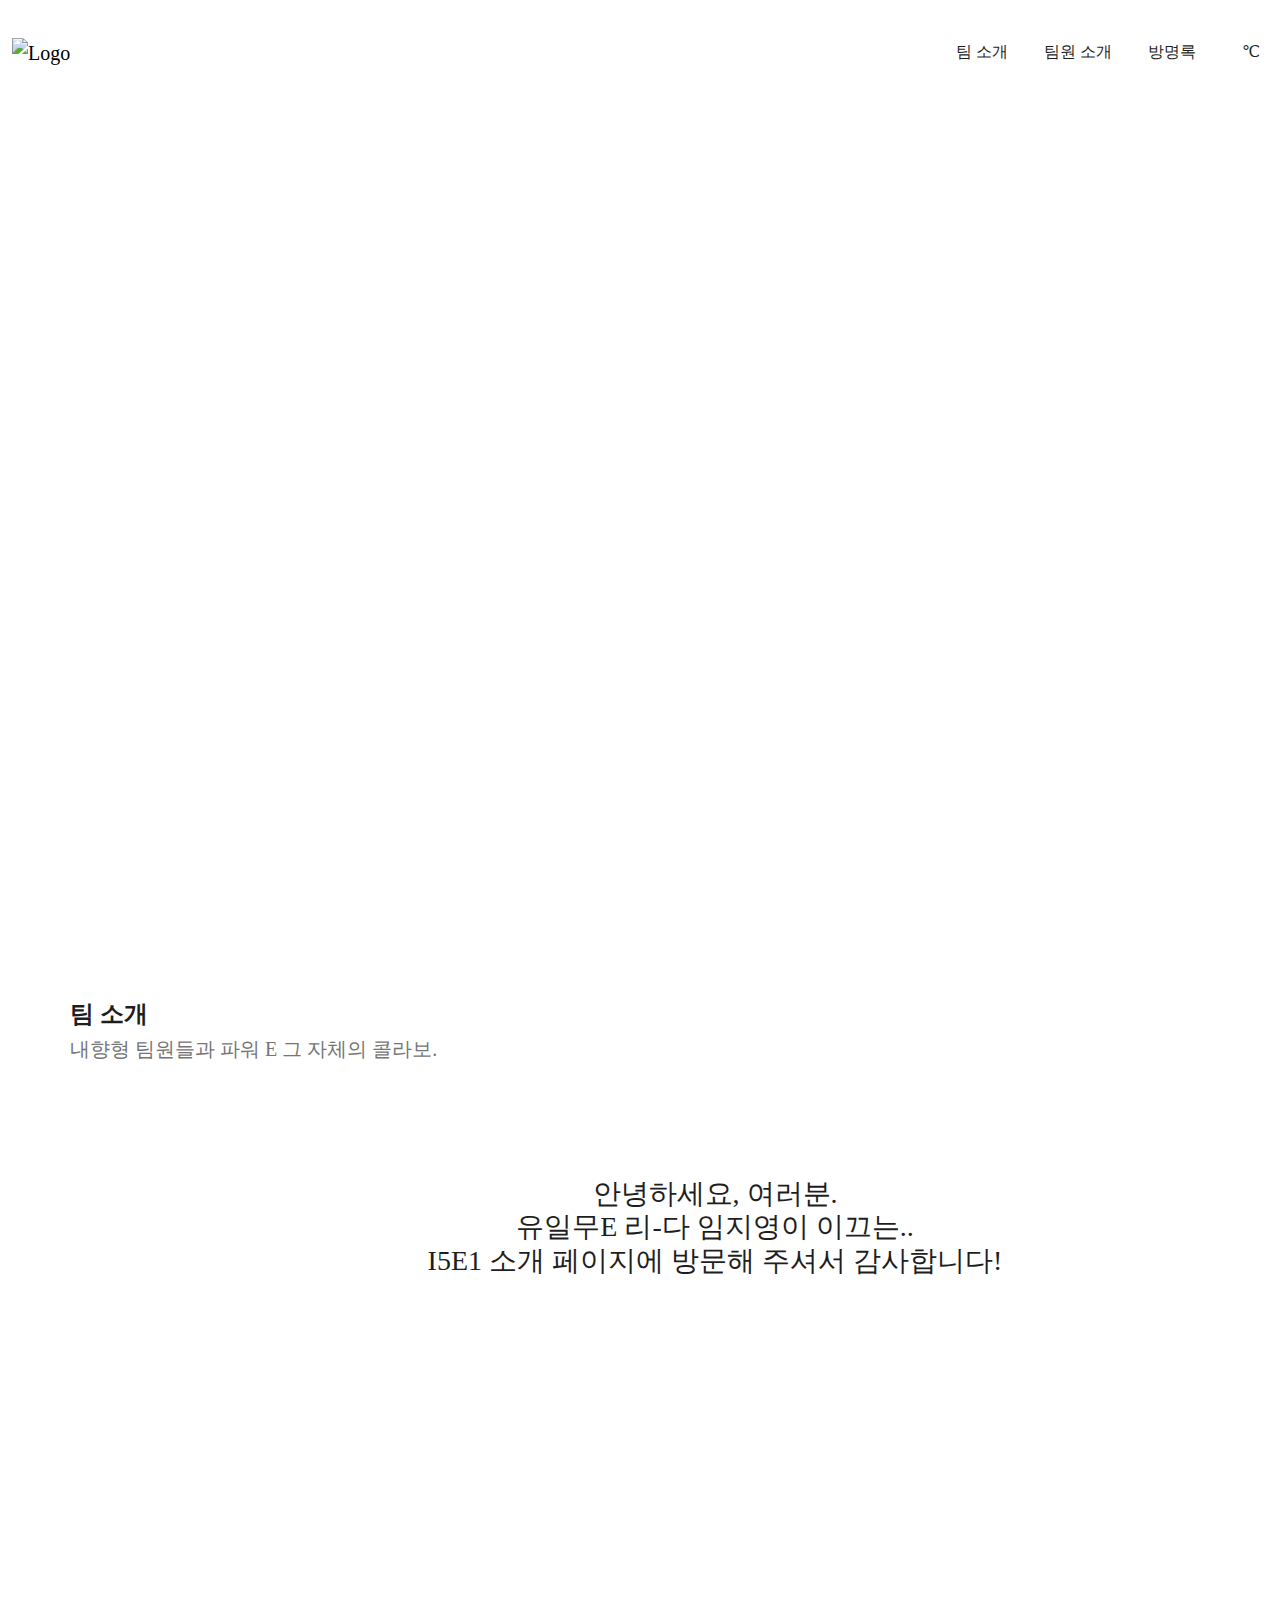
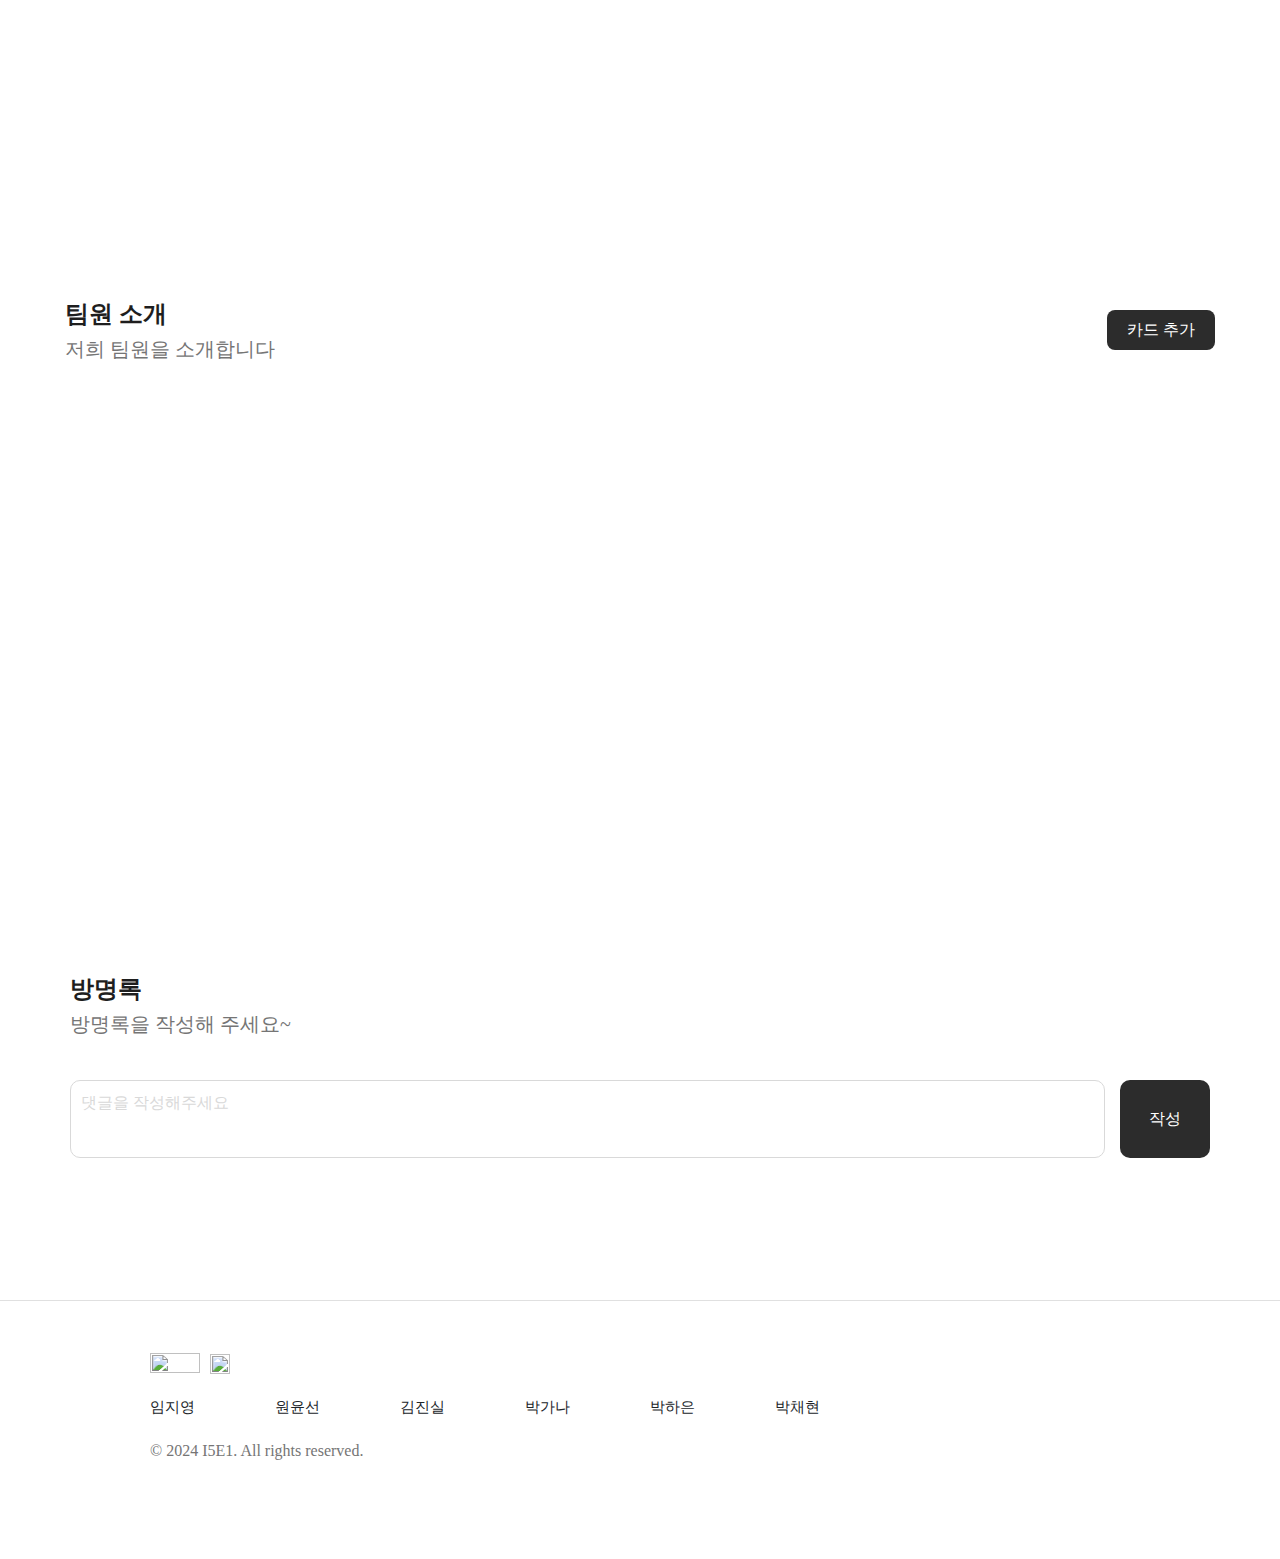
==== commit 0dc7798f: "Merge branch 'main' of https://github.com/reizvoll/I5E1" ====
--- a/index.html
+++ b/index.html
@@ -203,9 +203,13 @@
   
     <!-- 팀원소개 섹션-->
     <div class="teammates" id="teammates">
-      <h4 class="tit2"> 팀원 소개 </h4>
-      <h6 class="sub2"> 저희 팀원을 소개합니다</h6>
-          <button id="createBtn">카드 추가</button>
+      <div class="team-intro">
+        <div>
+          <h4 class="tit2"> 팀원 소개 </h4>
+          <h6 class="sub2"> 저희 팀원을 소개합니다</h6>
+        </div>      
+        <button id="createBtn">카드 추가</button>
+      </div>
     
         <!-- 팀원 카드 모음  potato-row -->
         <div class="row row-cols-1 row-cols-md-3 g-4 team-cards" id="team-cards">
